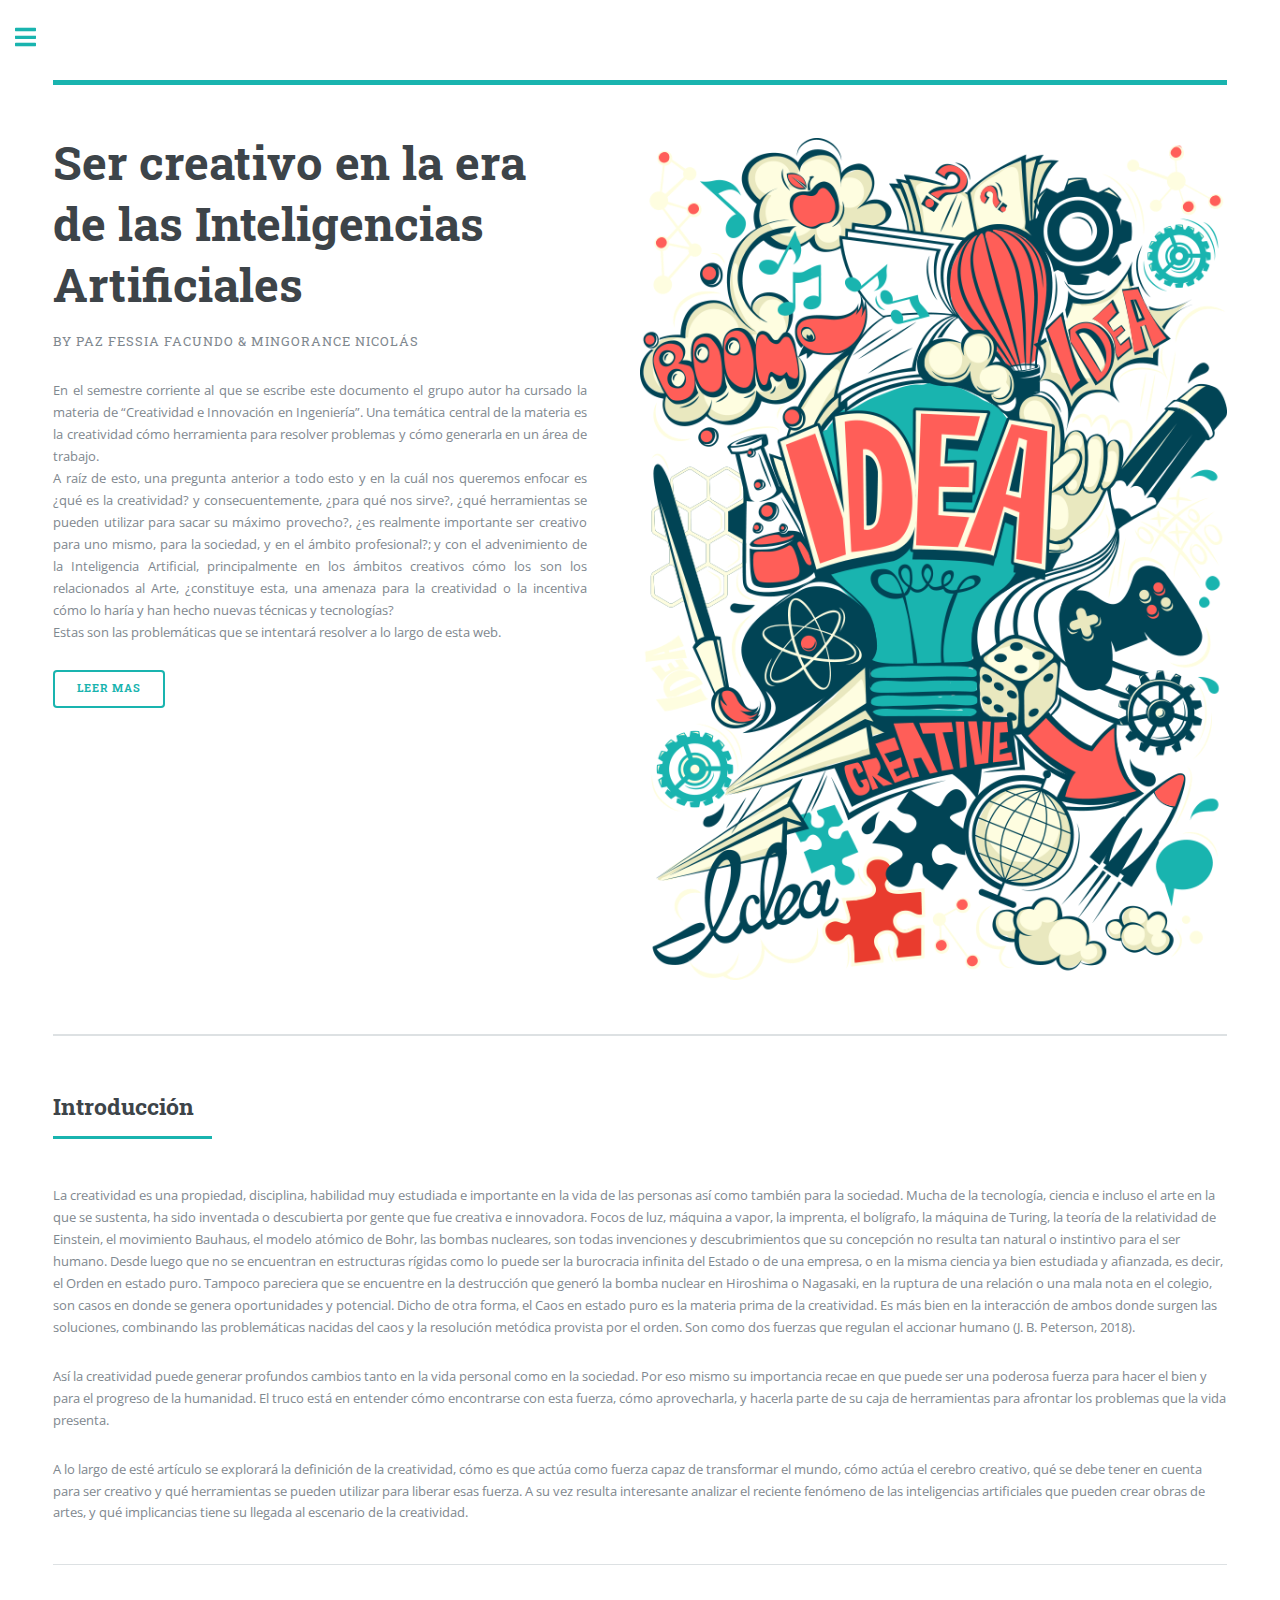
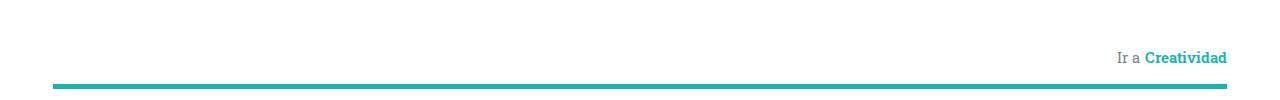
==== index.html @ 6f2848df "creative img" ====
<!DOCTYPE HTML>
<!--
	Editorial by HTML5 UP
	html5up.net | @ajlkn
	Free for personal and commercial use under the CCA 3.0 license (html5up.net/license)
-->
<html>

<head>
	<title> Paper | Introducción </title>
	<meta charset="utf-8" />
	<meta name="viewport" content="width=device-width, initial-scale=1, user-scalable=no" />
	<link rel="stylesheet" href="assets/css/main.css" />
</head>

<body class="is-preload">

	<!-- Wrapper -->
	<div id="wrapper">

		<!-- Main -->
		<div id="main">
			<div class="inner">

				<!-- Header -->
				<header id="header">
				</header>

				<!-- Banner -->
				<section id="banner">
					<div class="content">
						<header>
							<h1> Ser creativo en la era de las Inteligencias Artificiales </h1>
							<p> by Paz Fessia Facundo & Mingorance Nicolás </p>
						</header>
						<p style="text-align: justify; margin: 0">En el semestre corriente al que se escribe este documento el
							grupo autor ha cursado la materia de “Creatividad e Innovación en Ingeniería”. Una temática central de 
							la materia es la creatividad cómo herramienta para resolver problemas y cómo
							generarla en un área de trabajo. </p>
						<p style="text-align: justify; margin: 0">
							A raíz de esto, una pregunta anterior a todo esto y en la
							cuál nos queremos enfocar es ¿qué es la creatividad? y consecuentemente, ¿para qué nos
							sirve?, ¿qué herramientas se pueden utilizar para sacar su máximo provecho?, ¿es realmente
							importante ser creativo para uno mismo, para la sociedad, y en el ámbito profesional?; y con
							el advenimiento de la Inteligencia Artificial, principalmente en los ámbitos creativos cómo
							los son los relacionados al Arte, ¿constituye esta, una amenaza para la creatividad o la
							incentiva cómo lo haría y han hecho nuevas técnicas y tecnologías? 
						</p>
						<p style="text-align: justify;">
							Estas son las problemáticas que se intentará resolver a lo largo de esta web.
						</p>
						
						
						<ul class="actions">
							<li><a href="#leermas" class="button big"> Leer mas </a></li>
						</ul>
					</div>
					<span class="image object">
						<img src="images/creative.png" alt="" />
					</span>
				</section>

				<!-- Section -->
				<section id="leermas">
					<header class="major">
						<h2>Introducción</h2>
					</header>

					<p> 
						La creatividad es una propiedad, disciplina, habilidad muy estudiada e importante en la vida de las personas así como también para la sociedad. Mucha de la tecnología, ciencia e incluso el arte en la que se sustenta, ha sido inventada o descubierta por gente que fue creativa e innovadora. Focos de luz, máquina a vapor, la imprenta, el bolígrafo, la máquina de Turing, la teoría de la relatividad de Einstein, el movimiento Bauhaus, el modelo atómico de Bohr, las bombas nucleares, son todas invenciones y descubrimientos que su concepción no resulta tan natural o instintivo para el ser humano. Desde luego que no se encuentran en estructuras rígidas como lo puede ser la burocracia infinita del Estado o de una empresa, o en la misma ciencia ya bien estudiada y afianzada, es decir, el Orden en estado puro. Tampoco pareciera que se encuentre en la destrucción que generó la bomba nuclear en Hiroshima o Nagasaki, en la ruptura de una relación o una mala nota en el colegio, son casos en donde se genera oportunidades y potencial. Dicho de otra forma, el Caos en estado puro es la materia prima de la creatividad. Es más bien en la interacción de ambos donde surgen las soluciones, combinando las problemáticas nacidas del caos y la resolución metódica provista por el orden. Son como dos fuerzas que regulan el accionar humano (J. B. Peterson, 2018). 
					</p>
					<p>
						Así la creatividad puede generar profundos cambios tanto en la vida personal como en la sociedad. Por eso mismo su importancia recae en que puede ser una poderosa fuerza para hacer el bien y para el progreso de la humanidad. El truco está en entender cómo encontrarse con esta fuerza, cómo aprovecharla, y hacerla parte de su caja de herramientas para afrontar los problemas que la vida presenta.
					</p>
					<p>
						A lo largo de esté artículo se explorará la definición de la creatividad, cómo es que actúa como fuerza capaz de transformar el mundo, cómo actúa el cerebro creativo, qué se debe tener en cuenta para ser creativo y qué herramientas se pueden utilizar para liberar esas fuerza. A su vez resulta interesante analizar el reciente fenómeno de las inteligencias artificiales que pueden crear obras de artes, y qué implicancias tiene su llegada al escenario de la creatividad.
					</p>
					

					<hr class="major" />
				</section>

				<header id="header" style="padding-top: 1em; margin-bottom: 10px;">
					<a href="creatividad.html" class="logo" style="display: flex; justify-content: end; gap: 5px;"> Ir a
						<strong> Creatividad </strong> </a>
				</header>


			</div>
		</div>

		<!-- Sidebar -->
		<div id="sidebar">
			<div class="inner">

				<!-- Menu -->
				<nav id="menu">
					<header class="major">
						<h2>Menu</h2>
					</header>
					<ul>
						<li><a class="active" href="index.html">Introducción</a></li>
						<li><a href="creatividad.html">Creatividad</a></li>
						<li><a href="cerebro.html">El cerebro</a></li>
						<li><a href="ia.html">Inteligencia Artificial</a></li>
						<li><a href="solucionesia.html">Soluciones con IA</a></li>
					</ul>
				</nav>


				<section>
					<header class="major">
						<h2>Link directo al paper</h2>
					</header>
					<button> <a href="" target="_blank"> Click! </a></button>
				</section>

				<footer id="footer">
					<p class="copyright">&copy; Paper Creatividad - Junio 2023 - Paz Fessia & Mingorance </p>
				</footer>

			</div>
		</div>

	</div>

	<!-- Scripts -->
	<script src="assets/js/jquery.min.js"></script>
	<script src="assets/js/browser.min.js"></script>
	<script src="assets/js/breakpoints.min.js"></script>
	<script src="assets/js/util.js"></script>
	<script src="assets/js/main.js"></script>

</body>

</html>
---- assets/css/main.css ----
@import 'fontawesome-all.min.css';
@import url("https://fonts.googleapis.com/css?family=Open+Sans:400,600,400italic,600italic|Roboto+Slab:400,700");
/*
	Editorial by HTML5 UP
	html5up.net | @ajlkn
	Free for personal and commercial use under the CCA 3.0 license (html5up.net/license)
*/
html, body, div, span, applet, object,
iframe, h1, h2, h3, h4, h5, h6, p, blockquote,
pre, a, abbr, acronym, address, big, cite,
code, del, dfn, em, img, ins, kbd, q, s, samp,
small, strike, strong, sub, sup, tt, var, b,
u, i, center, dl, dt, dd, ol, ul, li, fieldset,
form, label, legend, table, caption, tbody,
tfoot, thead, tr, th, td, article, aside,
canvas, details, embed, figure, figcaption,
footer, header, hgroup, menu, nav, output, ruby,
section, summary, time, mark, audio, video {
  margin: 0;
  padding: 0;
  border: 0;
  font-size: 100%;
  font: inherit;
  vertical-align: baseline;
  scroll-behavior: smooth;
}

article, aside, details, figcaption, figure,
footer, header, hgroup, menu, nav, section {
  display: block;
}

body {
  line-height: 1;
}

ol, ul {
  list-style: none;
}

blockquote, q {
  quotes: none;
}
blockquote:before, blockquote:after, q:before, q:after {
  content: "";
  content: none;
}

table {
  border-collapse: collapse;
  border-spacing: 0;
}

body {
  -webkit-text-size-adjust: none;
}

mark {
  background-color: transparent;
  color: inherit;
}

input::-moz-focus-inner {
  border: 0;
  padding: 0;
}

input, select, textarea {
  -moz-appearance: none;
  -webkit-appearance: none;
  -ms-appearance: none;
  appearance: none;
}

/* Basic */
@-ms-viewport {
  width: device-width;
}
body {
  -ms-overflow-style: scrollbar;
}

@media screen and (max-width: 480px) {
  html, body {
    min-width: 320px;
  }
}
html {
  box-sizing: border-box;
}

*, *:before, *:after {
  box-sizing: inherit;
}

body {
  background: #ffffff;
}
body.is-preload *, body.is-preload *:before, body.is-preload *:after, body.is-resizing *, body.is-resizing *:before, body.is-resizing *:after {
  -moz-animation: none !important;
  -webkit-animation: none !important;
  -ms-animation: none !important;
  animation: none !important;
  -moz-transition: none !important;
  -webkit-transition: none !important;
  -ms-transition: none !important;
  transition: none !important;
}

/* Type */
body, input, select, textarea {
  color: #7f888f;
  font-family: "Open Sans", sans-serif;
  font-size: 13pt;
  font-weight: 400;
  line-height: 1.65;
}
@media screen and (max-width: 1680px) {
  body, input, select, textarea {
    font-size: 11pt;
  }
}
@media screen and (max-width: 1280px) {
  body, input, select, textarea {
    font-size: 10pt;
  }
}
@media screen and (max-width: 360px) {
  body, input, select, textarea {
    font-size: 9pt;
  }
}

a {
  -moz-transition: color 0.2s ease-in-out, border-bottom-color 0.2s ease-in-out;
  -webkit-transition: color 0.2s ease-in-out, border-bottom-color 0.2s ease-in-out;
  -ms-transition: color 0.2s ease-in-out, border-bottom-color 0.2s ease-in-out;
  transition: color 0.2s ease-in-out, border-bottom-color 0.2s ease-in-out;
  border-bottom: dotted 1px;
  color: #19b4af;
  text-decoration: none;
}
a:hover {
  border-bottom-color: #19b4af;
  color: #19b4af !important;
}
a:hover strong {
  color: inherit;
}

strong, b {
  color: #19b4af;
  font-weight: 600;
}

em, i {
  font-style: italic;
}

p {
  margin: 0 0 2em 0;
}

h1, h2, h3, h4, h5, h6 {
  color: #3d4449;
  font-family: "Roboto Slab", serif;
  font-weight: 700;
  line-height: 1.5;
  margin: 0 0 1em 0;
}
h1 a, h2 a, h3 a, h4 a, h5 a, h6 a {
  color: inherit;
  text-decoration: none;
  border-bottom: 0;
}

h1 {
  font-size: 4em;
  margin: 0 0 0.5em 0;
  line-height: 1.3;
}

h2 {
  font-size: 1.75em;
}

h3 {
  font-size: 1.25em;
}

h4 {
  font-size: 1.1em;
}

h5 {
  font-size: 0.9em;
}

h6 {
  font-size: 0.7em;
}

@media screen and (max-width: 1680px) {
  h1 {
    font-size: 3.5em;
  }
}
@media screen and (max-width: 980px) {
  h1 {
    font-size: 3.25em;
  }
}
@media screen and (max-width: 736px) {
  h1 {
    font-size: 2em;
    line-height: 1.4;
  }
  h2 {
    font-size: 1.5em;
  }
}
sub {
  font-size: 0.8em;
  position: relative;
  top: 0.5em;
}

sup {
  font-size: 0.8em;
  position: relative;
  top: -0.5em;
}

blockquote {
  border-left: solid 3px rgba(210, 215, 217, 0.75);
  font-style: italic;
  margin: 0 0 2em 0;
  padding: 0.5em 0 0.5em 2em;
}

code {
  background: rgba(230, 235, 237, 0.25);
  border-radius: 0.375em;
  border: solid 1px rgba(210, 215, 217, 0.75);
  font-family: "Courier New", monospace;
  font-size: 0.9em;
  margin: 0 0.25em;
  padding: 0.25em 0.65em;
}

pre {
  -webkit-overflow-scrolling: touch;
  font-family: "Courier New", monospace;
  font-size: 0.9em;
  margin: 0 0 2em 0;
}
pre code {
  display: block;
  line-height: 1.75;
  padding: 1em 1.5em;
  overflow-x: auto;
}

hr {
  border: 0;
  border-bottom: solid 1px rgba(210, 215, 217, 0.75);
  margin: 2em 0;
}
hr.major {
  margin: 3em 0;
}

.align-left {
  text-align: left;
}

.align-center {
  text-align: center;
}

.align-right {
  text-align: right;
}

/* Row */
.row {
  display: flex;
  flex-wrap: wrap;
  box-sizing: border-box;
  align-items: stretch;
}
.row > * {
  box-sizing: border-box;
}
.row.gtr-uniform > * > :last-child {
  margin-bottom: 0;
}
.row.aln-left {
  justify-content: flex-start;
}
.row.aln-center {
  justify-content: center;
}
.row.aln-right {
  justify-content: flex-end;
}
.row.aln-top {
  align-items: flex-start;
}
.row.aln-middle {
  align-items: center;
}
.row.aln-bottom {
  align-items: flex-end;
}
.row > .imp {
  order: -1;
}
.row > .col-1 {
  width: 8.3333333333%;
}
.row > .off-1 {
  margin-left: 8.3333333333%;
}
.row > .col-2 {
  width: 16.6666666667%;
}
.row > .off-2 {
  margin-left: 16.6666666667%;
}
.row > .col-3 {
  width: 25%;
}
.row > .off-3 {
  margin-left: 25%;
}
.row > .col-4 {
  width: 33.3333333333%;
}
.row > .off-4 {
  margin-left: 33.3333333333%;
}
.row > .col-5 {
  width: 41.6666666667%;
}
.row > .off-5 {
  margin-left: 41.6666666667%;
}
.row > .col-6 {
  width: 50%;
}
.row > .off-6 {
  margin-left: 50%;
}
.row > .col-7 {
  width: 58.3333333333%;
}
.row > .off-7 {
  margin-left: 58.3333333333%;
}
.row > .col-8 {
  width: 66.6666666667%;
}
.row > .off-8 {
  margin-left: 66.6666666667%;
}
.row > .col-9 {
  width: 75%;
}
.row > .off-9 {
  margin-left: 75%;
}
.row > .col-10 {
  width: 83.3333333333%;
}
.row > .off-10 {
  margin-left: 83.3333333333%;
}
.row > .col-11 {
  width: 91.6666666667%;
}
.row > .off-11 {
  margin-left: 91.6666666667%;
}
.row > .col-12 {
  width: 100%;
}
.row > .off-12 {
  margin-left: 100%;
}
.row.gtr-0 {
  margin-top: 0;
  margin-left: 0em;
}
.row.gtr-0 > * {
  padding: 0 0 0 0em;
}
.row.gtr-0.gtr-uniform {
  margin-top: 0em;
}
.row.gtr-0.gtr-uniform > * {
  padding-top: 0em;
}
.row.gtr-25 {
  margin-top: 0;
  margin-left: -0.375em;
}
.row.gtr-25 > * {
  padding: 0 0 0 0.375em;
}
.row.gtr-25.gtr-uniform {
  margin-top: -0.375em;
}
.row.gtr-25.gtr-uniform > * {
  padding-top: 0.375em;
}
.row.gtr-50 {
  margin-top: 0;
  margin-left: -0.75em;
}
.row.gtr-50 > * {
  padding: 0 0 0 0.75em;
}
.row.gtr-50.gtr-uniform {
  margin-top: -0.75em;
}
.row.gtr-50.gtr-uniform > * {
  padding-top: 0.75em;
}
.row {
  margin-top: 0;
  margin-left: -1.5em;
}
.row > * {
  padding: 0 0 0 1.5em;
}
.row.gtr-uniform {
  margin-top: -1.5em;
}
.row.gtr-uniform > * {
  padding-top: 1.5em;
}
.row.gtr-150 {
  margin-top: 0;
  margin-left: -2.25em;
}
.row.gtr-150 > * {
  padding: 0 0 0 2.25em;
}
.row.gtr-150.gtr-uniform {
  margin-top: -2.25em;
}
.row.gtr-150.gtr-uniform > * {
  padding-top: 2.25em;
}
.row.gtr-200 {
  margin-top: 0;
  margin-left: -3em;
}
.row.gtr-200 > * {
  padding: 0 0 0 3em;
}
.row.gtr-200.gtr-uniform {
  margin-top: -3em;
}
.row.gtr-200.gtr-uniform > * {
  padding-top: 3em;
}
@media screen and (max-width: 1680px) {
  .row {
    display: flex;
    flex-wrap: wrap;
    box-sizing: border-box;
    align-items: stretch;
  }
  .row > * {
    box-sizing: border-box;
  }
  .row.gtr-uniform > * > :last-child {
    margin-bottom: 0;
  }
  .row.aln-left {
    justify-content: flex-start;
  }
  .row.aln-center {
    justify-content: center;
  }
  .row.aln-right {
    justify-content: flex-end;
  }
  .row.aln-top {
    align-items: flex-start;
  }
  .row.aln-middle {
    align-items: center;
  }
  .row.aln-bottom {
    align-items: flex-end;
  }
  .row > .imp-xlarge {
    order: -1;
  }
  .row > .col-1-xlarge {
    width: 8.3333333333%;
  }
  .row > .off-1-xlarge {
    margin-left: 8.3333333333%;
  }
  .row > .col-2-xlarge {
    width: 16.6666666667%;
  }
  .row > .off-2-xlarge {
    margin-left: 16.6666666667%;
  }
  .row > .col-3-xlarge {
    width: 25%;
  }
  .row > .off-3-xlarge {
    margin-left: 25%;
  }
  .row > .col-4-xlarge {
    width: 33.3333333333%;
  }
  .row > .off-4-xlarge {
    margin-left: 33.3333333333%;
  }
  .row > .col-5-xlarge {
    width: 41.6666666667%;
  }
  .row > .off-5-xlarge {
    margin-left: 41.6666666667%;
  }
  .row > .col-6-xlarge {
    width: 50%;
  }
  .row > .off-6-xlarge {
    margin-left: 50%;
  }
  .row > .col-7-xlarge {
    width: 58.3333333333%;
  }
  .row > .off-7-xlarge {
    margin-left: 58.3333333333%;
  }
  .row > .col-8-xlarge {
    width: 66.6666666667%;
  }
  .row > .off-8-xlarge {
    margin-left: 66.6666666667%;
  }
  .row > .col-9-xlarge {
    width: 75%;
  }
  .row > .off-9-xlarge {
    margin-left: 75%;
  }
  .row > .col-10-xlarge {
    width: 83.3333333333%;
  }
  .row > .off-10-xlarge {
    margin-left: 83.3333333333%;
  }
  .row > .col-11-xlarge {
    width: 91.6666666667%;
  }
  .row > .off-11-xlarge {
    margin-left: 91.6666666667%;
  }
  .row > .col-12-xlarge {
    width: 100%;
  }
  .row > .off-12-xlarge {
    margin-left: 100%;
  }
  .row.gtr-0 {
    margin-top: 0;
    margin-left: 0em;
  }
  .row.gtr-0 > * {
    padding: 0 0 0 0em;
  }
  .row.gtr-0.gtr-uniform {
    margin-top: 0em;
  }
  .row.gtr-0.gtr-uniform > * {
    padding-top: 0em;
  }
  .row.gtr-25 {
    margin-top: 0;
    margin-left: -0.375em;
  }
  .row.gtr-25 > * {
    padding: 0 0 0 0.375em;
  }
  .row.gtr-25.gtr-uniform {
    margin-top: -0.375em;
  }
  .row.gtr-25.gtr-uniform > * {
    padding-top: 0.375em;
  }
  .row.gtr-50 {
    margin-top: 0;
    margin-left: -0.75em;
  }
  .row.gtr-50 > * {
    padding: 0 0 0 0.75em;
  }
  .row.gtr-50.gtr-uniform {
    margin-top: -0.75em;
  }
  .row.gtr-50.gtr-uniform > * {
    padding-top: 0.75em;
  }
  .row {
    margin-top: 0;
    margin-left: -1.5em;
  }
  .row > * {
    padding: 0 0 0 1.5em;
  }
  .row.gtr-uniform {
    margin-top: -1.5em;
  }
  .row.gtr-uniform > * {
    padding-top: 1.5em;
  }
  .row.gtr-150 {
    margin-top: 0;
    margin-left: -2.25em;
  }
  .row.gtr-150 > * {
    padding: 0 0 0 2.25em;
  }
  .row.gtr-150.gtr-uniform {
    margin-top: -2.25em;
  }
  .row.gtr-150.gtr-uniform > * {
    padding-top: 2.25em;
  }
  .row.gtr-200 {
    margin-top: 0;
    margin-left: -3em;
  }
  .row.gtr-200 > * {
    padding: 0 0 0 3em;
  }
  .row.gtr-200.gtr-uniform {
    margin-top: -3em;
  }
  .row.gtr-200.gtr-uniform > * {
    padding-top: 3em;
  }
}
@media screen and (max-width: 1280px) {
  .row {
    display: flex;
    flex-wrap: wrap;
    box-sizing: border-box;
    align-items: stretch;
  }
  .row > * {
    box-sizing: border-box;
  }
  .row.gtr-uniform > * > :last-child {
    margin-bottom: 0;
  }
  .row.aln-left {
    justify-content: flex-start;
  }
  .row.aln-center {
    justify-content: center;
  }
  .row.aln-right {
    justify-content: flex-end;
  }
  .row.aln-top {
    align-items: flex-start;
  }
  .row.aln-middle {
    align-items: center;
  }
  .row.aln-bottom {
    align-items: flex-end;
  }
  .row > .imp-large {
    order: -1;
  }
  .row > .col-1-large {
    width: 8.3333333333%;
  }
  .row > .off-1-large {
    margin-left: 8.3333333333%;
  }
  .row > .col-2-large {
    width: 16.6666666667%;
  }
  .row > .off-2-large {
    margin-left: 16.6666666667%;
  }
  .row > .col-3-large {
    width: 25%;
  }
  .row > .off-3-large {
    margin-left: 25%;
  }
  .row > .col-4-large {
    width: 33.3333333333%;
  }
  .row > .off-4-large {
    margin-left: 33.3333333333%;
  }
  .row > .col-5-large {
    width: 41.6666666667%;
  }
  .row > .off-5-large {
    margin-left: 41.6666666667%;
  }
  .row > .col-6-large {
    width: 50%;
  }
  .row > .off-6-large {
    margin-left: 50%;
  }
  .row > .col-7-large {
    width: 58.3333333333%;
  }
  .row > .off-7-large {
    margin-left: 58.3333333333%;
  }
  .row > .col-8-large {
    width: 66.6666666667%;
  }
  .row > .off-8-large {
    margin-left: 66.6666666667%;
  }
  .row > .col-9-large {
    width: 75%;
  }
  .row > .off-9-large {
    margin-left: 75%;
  }
  .row > .col-10-large {
    width: 83.3333333333%;
  }
  .row > .off-10-large {
    margin-left: 83.3333333333%;
  }
  .row > .col-11-large {
    width: 91.6666666667%;
  }
  .row > .off-11-large {
    margin-left: 91.6666666667%;
  }
  .row > .col-12-large {
    width: 100%;
  }
  .row > .off-12-large {
    margin-left: 100%;
  }
  .row.gtr-0 {
    margin-top: 0;
    margin-left: 0em;
  }
  .row.gtr-0 > * {
    padding: 0 0 0 0em;
  }
  .row.gtr-0.gtr-uniform {
    margin-top: 0em;
  }
  .row.gtr-0.gtr-uniform > * {
    padding-top: 0em;
  }
  .row.gtr-25 {
    margin-top: 0;
    margin-left: -0.375em;
  }
  .row.gtr-25 > * {
    padding: 0 0 0 0.375em;
  }
  .row.gtr-25.gtr-uniform {
    margin-top: -0.375em;
  }
  .row.gtr-25.gtr-uniform > * {
    padding-top: 0.375em;
  }
  .row.gtr-50 {
    margin-top: 0;
    margin-left: -0.75em;
  }
  .row.gtr-50 > * {
    padding: 0 0 0 0.75em;
  }
  .row.gtr-50.gtr-uniform {
    margin-top: -0.75em;
  }
  .row.gtr-50.gtr-uniform > * {
    padding-top: 0.75em;
  }
  .row {
    margin-top: 0;
    margin-left: -1.5em;
  }
  .row > * {
    padding: 0 0 0 1.5em;
  }
  .row.gtr-uniform {
    margin-top: -1.5em;
  }
  .row.gtr-uniform > * {
    padding-top: 1.5em;
  }
  .row.gtr-150 {
    margin-top: 0;
    margin-left: -2.25em;
  }
  .row.gtr-150 > * {
    padding: 0 0 0 2.25em;
  }
  .row.gtr-150.gtr-uniform {
    margin-top: -2.25em;
  }
  .row.gtr-150.gtr-uniform > * {
    padding-top: 2.25em;
  }
  .row.gtr-200 {
    margin-top: 0;
    margin-left: -3em;
  }
  .row.gtr-200 > * {
    padding: 0 0 0 3em;
  }
  .row.gtr-200.gtr-uniform {
    margin-top: -3em;
  }
  .row.gtr-200.gtr-uniform > * {
    padding-top: 3em;
  }
}
@media screen and (max-width: 980px) {
  .row {
    display: flex;
    flex-wrap: wrap;
    box-sizing: border-box;
    align-items: stretch;
  }
  .row > * {
    box-sizing: border-box;
  }
  .row.gtr-uniform > * > :last-child {
    margin-bottom: 0;
  }
  .row.aln-left {
    justify-content: flex-start;
  }
  .row.aln-center {
    justify-content: center;
  }
  .row.aln-right {
    justify-content: flex-end;
  }
  .row.aln-top {
    align-items: flex-start;
  }
  .row.aln-middle {
    align-items: center;
  }
  .row.aln-bottom {
    align-items: flex-end;
  }
  .row > .imp-medium {
    order: -1;
  }
  .row > .col-1-medium {
    width: 8.3333333333%;
  }
  .row > .off-1-medium {
    margin-left: 8.3333333333%;
  }
  .row > .col-2-medium {
    width: 16.6666666667%;
  }
  .row > .off-2-medium {
    margin-left: 16.6666666667%;
  }
  .row > .col-3-medium {
    width: 25%;
  }
  .row > .off-3-medium {
    margin-left: 25%;
  }
  .row > .col-4-medium {
    width: 33.3333333333%;
  }
  .row > .off-4-medium {
    margin-left: 33.3333333333%;
  }
  .row > .col-5-medium {
    width: 41.6666666667%;
  }
  .row > .off-5-medium {
    margin-left: 41.6666666667%;
  }
  .row > .col-6-medium {
    width: 50%;
  }
  .row > .off-6-medium {
    margin-left: 50%;
  }
  .row > .col-7-medium {
    width: 58.3333333333%;
  }
  .row > .off-7-medium {
    margin-left: 58.3333333333%;
  }
  .row > .col-8-medium {
    width: 66.6666666667%;
  }
  .row > .off-8-medium {
    margin-left: 66.6666666667%;
  }
  .row > .col-9-medium {
    width: 75%;
  }
  .row > .off-9-medium {
    margin-left: 75%;
  }
  .row > .col-10-medium {
    width: 83.3333333333%;
  }
  .row > .off-10-medium {
    margin-left: 83.3333333333%;
  }
  .row > .col-11-medium {
    width: 91.6666666667%;
  }
  .row > .off-11-medium {
    margin-left: 91.6666666667%;
  }
  .row > .col-12-medium {
    width: 100%;
  }
  .row > .off-12-medium {
    margin-left: 100%;
  }
  .row.gtr-0 {
    margin-top: 0;
    margin-left: 0em;
  }
  .row.gtr-0 > * {
    padding: 0 0 0 0em;
  }
  .row.gtr-0.gtr-uniform {
    margin-top: 0em;
  }
  .row.gtr-0.gtr-uniform > * {
    padding-top: 0em;
  }
  .row.gtr-25 {
    margin-top: 0;
    margin-left: -0.375em;
  }
  .row.gtr-25 > * {
    padding: 0 0 0 0.375em;
  }
  .row.gtr-25.gtr-uniform {
    margin-top: -0.375em;
  }
  .row.gtr-25.gtr-uniform > * {
    padding-top: 0.375em;
  }
  .row.gtr-50 {
    margin-top: 0;
    margin-left: -0.75em;
  }
  .row.gtr-50 > * {
    padding: 0 0 0 0.75em;
  }
  .row.gtr-50.gtr-uniform {
    margin-top: -0.75em;
  }
  .row.gtr-50.gtr-uniform > * {
    padding-top: 0.75em;
  }
  .row {
    margin-top: 0;
    margin-left: -1.5em;
  }
  .row > * {
    padding: 0 0 0 1.5em;
  }
  .row.gtr-uniform {
    margin-top: -1.5em;
  }
  .row.gtr-uniform > * {
    padding-top: 1.5em;
  }
  .row.gtr-150 {
    margin-top: 0;
    margin-left: -2.25em;
  }
  .row.gtr-150 > * {
    padding: 0 0 0 2.25em;
  }
  .row.gtr-150.gtr-uniform {
    margin-top: -2.25em;
  }
  .row.gtr-150.gtr-uniform > * {
    padding-top: 2.25em;
  }
  .row.gtr-200 {
    margin-top: 0;
    margin-left: -3em;
  }
  .row.gtr-200 > * {
    padding: 0 0 0 3em;
  }
  .row.gtr-200.gtr-uniform {
    margin-top: -3em;
  }
  .row.gtr-200.gtr-uniform > * {
    padding-top: 3em;
  }
}
@media screen and (max-width: 736px) {
  .row {
    display: flex;
    flex-wrap: wrap;
    box-sizing: border-box;
    align-items: stretch;
  }
  .row > * {
    box-sizing: border-box;
  }
  .row.gtr-uniform > * > :last-child {
    margin-bottom: 0;
  }
  .row.aln-left {
    justify-content: flex-start;
  }
  .row.aln-center {
    justify-content: center;
  }
  .row.aln-right {
    justify-content: flex-end;
  }
  .row.aln-top {
    align-items: flex-start;
  }
  .row.aln-middle {
    align-items: center;
  }
  .row.aln-bottom {
    align-items: flex-end;
  }
  .row > .imp-small {
    order: -1;
  }
  .row > .col-1-small {
    width: 8.3333333333%;
  }
  .row > .off-1-small {
    margin-left: 8.3333333333%;
  }
  .row > .col-2-small {
    width: 16.6666666667%;
  }
  .row > .off-2-small {
    margin-left: 16.6666666667%;
  }
  .row > .col-3-small {
    width: 25%;
  }
  .row > .off-3-small {
    margin-left: 25%;
  }
  .row > .col-4-small {
    width: 33.3333333333%;
  }
  .row > .off-4-small {
    margin-left: 33.3333333333%;
  }
  .row > .col-5-small {
    width: 41.6666666667%;
  }
  .row > .off-5-small {
    margin-left: 41.6666666667%;
  }
  .row > .col-6-small {
    width: 50%;
  }
  .row > .off-6-small {
    margin-left: 50%;
  }
  .row > .col-7-small {
    width: 58.3333333333%;
  }
  .row > .off-7-small {
    margin-left: 58.3333333333%;
  }
  .row > .col-8-small {
    width: 66.6666666667%;
  }
  .row > .off-8-small {
    margin-left: 66.6666666667%;
  }
  .row > .col-9-small {
    width: 75%;
  }
  .row > .off-9-small {
    margin-left: 75%;
  }
  .row > .col-10-small {
    width: 83.3333333333%;
  }
  .row > .off-10-small {
    margin-left: 83.3333333333%;
  }
  .row > .col-11-small {
    width: 91.6666666667%;
  }
  .row > .off-11-small {
    margin-left: 91.6666666667%;
  }
  .row > .col-12-small {
    width: 100%;
  }
  .row > .off-12-small {
    margin-left: 100%;
  }
  .row.gtr-0 {
    margin-top: 0;
    margin-left: 0em;
  }
  .row.gtr-0 > * {
    padding: 0 0 0 0em;
  }
  .row.gtr-0.gtr-uniform {
    margin-top: 0em;
  }
  .row.gtr-0.gtr-uniform > * {
    padding-top: 0em;
  }
  .row.gtr-25 {
    margin-top: 0;
    margin-left: -0.375em;
  }
  .row.gtr-25 > * {
    padding: 0 0 0 0.375em;
  }
  .row.gtr-25.gtr-uniform {
    margin-top: -0.375em;
  }
  .row.gtr-25.gtr-uniform > * {
    padding-top: 0.375em;
  }
  .row.gtr-50 {
    margin-top: 0;
    margin-left: -0.75em;
  }
  .row.gtr-50 > * {
    padding: 0 0 0 0.75em;
  }
  .row.gtr-50.gtr-uniform {
    margin-top: -0.75em;
  }
  .row.gtr-50.gtr-uniform > * {
    padding-top: 0.75em;
  }
  .row {
    margin-top: 0;
    margin-left: -1.5em;
  }
  .row > * {
    padding: 0 0 0 1.5em;
  }
  .row.gtr-uniform {
    margin-top: -1.5em;
  }
  .row.gtr-uniform > * {
    padding-top: 1.5em;
  }
  .row.gtr-150 {
    margin-top: 0;
    margin-left: -2.25em;
  }
  .row.gtr-150 > * {
    padding: 0 0 0 2.25em;
  }
  .row.gtr-150.gtr-uniform {
    margin-top: -2.25em;
  }
  .row.gtr-150.gtr-uniform > * {
    padding-top: 2.25em;
  }
  .row.gtr-200 {
    margin-top: 0;
    margin-left: -3em;
  }
  .row.gtr-200 > * {
    padding: 0 0 0 3em;
  }
  .row.gtr-200.gtr-uniform {
    margin-top: -3em;
  }
  .row.gtr-200.gtr-uniform > * {
    padding-top: 3em;
  }
}
@media screen and (max-width: 480px) {
  .row {
    display: flex;
    flex-wrap: wrap;
    box-sizing: border-box;
    align-items: stretch;
  }
  .row > * {
    box-sizing: border-box;
  }
  .row.gtr-uniform > * > :last-child {
    margin-bottom: 0;
  }
  .row.aln-left {
    justify-content: flex-start;
  }
  .row.aln-center {
    justify-content: center;
  }
  .row.aln-right {
    justify-content: flex-end;
  }
  .row.aln-top {
    align-items: flex-start;
  }
  .row.aln-middle {
    align-items: center;
  }
  .row.aln-bottom {
    align-items: flex-end;
  }
  .row > .imp-xsmall {
    order: -1;
  }
  .row > .col-1-xsmall {
    width: 8.3333333333%;
  }
  .row > .off-1-xsmall {
    margin-left: 8.3333333333%;
  }
  .row > .col-2-xsmall {
    width: 16.6666666667%;
  }
  .row > .off-2-xsmall {
    margin-left: 16.6666666667%;
  }
  .row > .col-3-xsmall {
    width: 25%;
  }
  .row > .off-3-xsmall {
    margin-left: 25%;
  }
  .row > .col-4-xsmall {
    width: 33.3333333333%;
  }
  .row > .off-4-xsmall {
    margin-left: 33.3333333333%;
  }
  .row > .col-5-xsmall {
    width: 41.6666666667%;
  }
  .row > .off-5-xsmall {
    margin-left: 41.6666666667%;
  }
  .row > .col-6-xsmall {
    width: 50%;
  }
  .row > .off-6-xsmall {
    margin-left: 50%;
  }
  .row > .col-7-xsmall {
    width: 58.3333333333%;
  }
  .row > .off-7-xsmall {
    margin-left: 58.3333333333%;
  }
  .row > .col-8-xsmall {
    width: 66.6666666667%;
  }
  .row > .off-8-xsmall {
    margin-left: 66.6666666667%;
  }
  .row > .col-9-xsmall {
    width: 75%;
  }
  .row > .off-9-xsmall {
    margin-left: 75%;
  }
  .row > .col-10-xsmall {
    width: 83.3333333333%;
  }
  .row > .off-10-xsmall {
    margin-left: 83.3333333333%;
  }
  .row > .col-11-xsmall {
    width: 91.6666666667%;
  }
  .row > .off-11-xsmall {
    margin-left: 91.6666666667%;
  }
  .row > .col-12-xsmall {
    width: 100%;
  }
  .row > .off-12-xsmall {
    margin-left: 100%;
  }
  .row.gtr-0 {
    margin-top: 0;
    margin-left: 0em;
  }
  .row.gtr-0 > * {
    padding: 0 0 0 0em;
  }
  .row.gtr-0.gtr-uniform {
    margin-top: 0em;
  }
  .row.gtr-0.gtr-uniform > * {
    padding-top: 0em;
  }
  .row.gtr-25 {
    margin-top: 0;
    margin-left: -0.375em;
  }
  .row.gtr-25 > * {
    padding: 0 0 0 0.375em;
  }
  .row.gtr-25.gtr-uniform {
    margin-top: -0.375em;
  }
  .row.gtr-25.gtr-uniform > * {
    padding-top: 0.375em;
  }
  .row.gtr-50 {
    margin-top: 0;
    margin-left: -0.75em;
  }
  .row.gtr-50 > * {
    padding: 0 0 0 0.75em;
  }
  .row.gtr-50.gtr-uniform {
    margin-top: -0.75em;
  }
  .row.gtr-50.gtr-uniform > * {
    padding-top: 0.75em;
  }
  .row {
    margin-top: 0;
    margin-left: -1.5em;
  }
  .row > * {
    padding: 0 0 0 1.5em;
  }
  .row.gtr-uniform {
    margin-top: -1.5em;
  }
  .row.gtr-uniform > * {
    padding-top: 1.5em;
  }
  .row.gtr-150 {
    margin-top: 0;
    margin-left: -2.25em;
  }
  .row.gtr-150 > * {
    padding: 0 0 0 2.25em;
  }
  .row.gtr-150.gtr-uniform {
    margin-top: -2.25em;
  }
  .row.gtr-150.gtr-uniform > * {
    padding-top: 2.25em;
  }
  .row.gtr-200 {
    margin-top: 0;
    margin-left: -3em;
  }
  .row.gtr-200 > * {
    padding: 0 0 0 3em;
  }
  .row.gtr-200.gtr-uniform {
    margin-top: -3em;
  }
  .row.gtr-200.gtr-uniform > * {
    padding-top: 3em;
  }
}

/* Section/Article */
section.special, article.special {
  text-align: center;
}

header p {
  font-family: "Roboto Slab", serif;
  font-size: 1em;
  font-weight: 400;
  letter-spacing: 0.075em;
  margin-top: -0.5em;
  text-transform: uppercase;
}
header.major > :last-child {
  border-bottom: solid 3px #19b4af;
  display: inline-block;
  margin: 0 0 2em 0;
  padding: 0 0.75em 0.5em 0;
}
header.main > :last-child {
  margin: 0 0 1em 0;
}

/* Form */
form {
  margin: 0 0 2em 0;
}

label {
  color: #3d4449;
  display: block;
  font-size: 0.9em;
  font-weight: 600;
  margin: 0 0 1em 0;
}

input[type=text],
input[type=password],
input[type=email],
input[type=tel],
input[type=search],
input[type=url],
select,
textarea {
  -moz-appearance: none;
  -webkit-appearance: none;
  -ms-appearance: none;
  appearance: none;
  background: #ffffff;
  border-radius: 0.375em;
  border: none;
  border: solid 1px rgba(210, 215, 217, 0.75);
  color: inherit;
  display: block;
  outline: 0;
  padding: 0 1em;
  text-decoration: none;
  width: 100%;
}
input[type=text]:invalid,
input[type=password]:invalid,
input[type=email]:invalid,
input[type=tel]:invalid,
input[type=search]:invalid,
input[type=url]:invalid,
select:invalid,
textarea:invalid {
  box-shadow: none;
}
input[type=text]:focus,
input[type=password]:focus,
input[type=email]:focus,
input[type=tel]:focus,
input[type=search]:focus,
input[type=url]:focus,
select:focus,
textarea:focus {
  border-color: #19b4af;
  box-shadow: 0 0 0 1px #19b4af;
}

select {
  background-image: url("data:image/svg+xml;charset=utf8,%3Csvg xmlns='http://www.w3.org/2000/svg' width='40' height='40' preserveAspectRatio='none' viewBox='0 0 40 40'%3E%3Cpath d='M9.4,12.3l10.4,10.4l10.4-10.4c0.2-0.2,0.5-0.4,0.9-0.4c0.3,0,0.6,0.1,0.9,0.4l3.3,3.3c0.2,0.2,0.4,0.5,0.4,0.9 c0,0.4-0.1,0.6-0.4,0.9L20.7,31.9c-0.2,0.2-0.5,0.4-0.9,0.4c-0.3,0-0.6-0.1-0.9-0.4L4.3,17.3c-0.2-0.2-0.4-0.5-0.4-0.9 c0-0.4,0.1-0.6,0.4-0.9l3.3-3.3c0.2-0.2,0.5-0.4,0.9-0.4S9.1,12.1,9.4,12.3z' fill='rgba(210, 215, 217, 0.75)' /%3E%3C/svg%3E");
  background-size: 1.25em;
  background-repeat: no-repeat;
  background-position: calc(100% - 1em) center;
  height: 2.75em;
  padding-right: 2.75em;
  text-overflow: ellipsis;
}
select option {
  color: #3d4449;
  background: #ffffff;
}
select:focus::-ms-value {
  background-color: transparent;
}
select::-ms-expand {
  display: none;
}

input[type=text],
input[type=password],
input[type=email],
input[type=tel],
input[type=search],
input[type=url],
select {
  height: 2.75em;
}

textarea {
  padding: 0.75em 1em;
}

input[type=checkbox],
input[type=radio] {
  -moz-appearance: none;
  -webkit-appearance: none;
  -ms-appearance: none;
  appearance: none;
  display: block;
  float: left;
  margin-right: -2em;
  opacity: 0;
  width: 1em;
  z-index: -1;
}
input[type=checkbox] + label,
input[type=radio] + label {
  text-decoration: none;
  color: #7f888f;
  cursor: pointer;
  display: inline-block;
  font-size: 1em;
  font-weight: 400;
  padding-left: 2.4em;
  padding-right: 0.75em;
  position: relative;
}
input[type=checkbox] + label:before,
input[type=radio] + label:before {
  -moz-osx-font-smoothing: grayscale;
  -webkit-font-smoothing: antialiased;
  display: inline-block;
  font-style: normal;
  font-variant: normal;
  text-rendering: auto;
  line-height: 1;
  text-transform: none !important;
  font-family: "Font Awesome 5 Free";
  font-weight: 900;
}
input[type=checkbox] + label:before,
input[type=radio] + label:before {
  background: #ffffff;
  border-radius: 0.375em;
  border: solid 1px rgba(210, 215, 217, 0.75);
  content: "";
  display: inline-block;
  font-size: 0.8em;
  height: 2.0625em;
  left: 0;
  line-height: 2.0625em;
  position: absolute;
  text-align: center;
  top: 0;
  width: 2.0625em;
}
input[type=checkbox]:checked + label:before,
input[type=radio]:checked + label:before {
  background: #3d4449;
  border-color: #3d4449;
  color: #ffffff;
  content: "\f00c";
}
input[type=checkbox]:focus + label:before,
input[type=radio]:focus + label:before {
  border-color: #19b4af;
  box-shadow: 0 0 0 1px #19b4af;
}

input[type=checkbox] + label:before {
  border-radius: 0.375em;
}

input[type=radio] + label:before {
  border-radius: 100%;
}

::-webkit-input-placeholder {
  color: #9fa3a6 !important;
  opacity: 1;
}

:-moz-placeholder {
  color: #9fa3a6 !important;
  opacity: 1;
}

::-moz-placeholder {
  color: #9fa3a6 !important;
  opacity: 1;
}

:-ms-input-placeholder {
  color: #9fa3a6 !important;
  opacity: 1;
}

/* Box */
.box {
  border-radius: 0.375em;
  border: solid 1px rgba(210, 215, 217, 0.75);
  margin-bottom: 2em;
  padding: 1.5em;
}
.box > :last-child,
.box > :last-child > :last-child,
.box > :last-child > :last-child > :last-child {
  margin-bottom: 0;
}
.box.alt {
  border: 0;
  border-radius: 0;
  padding: 0;
}

/* Icon */
.icon {
  text-decoration: none;
  border-bottom: none;
  position: relative;
}
.icon:before {
  -moz-osx-font-smoothing: grayscale;
  -webkit-font-smoothing: antialiased;
  display: inline-block;
  font-style: normal;
  font-variant: normal;
  text-rendering: auto;
  line-height: 1;
  text-transform: none !important;
  font-family: "Font Awesome 5 Free";
  font-weight: 400;
}
.icon > .label {
  display: none;
}
.icon:before {
  line-height: inherit;
}
.icon.solid:before {
  font-weight: 900;
}
.icon.brands:before {
  font-family: "Font Awesome 5 Brands";
}

/* Image */
.image {
  border-radius: 0.375em;
  border: 0;
  display: inline-block;
  position: relative;
}
.image img {
  border-radius: 0.375em;
  display: block;
}
.image.left, .image.right {
  max-width: 40%;
}
.image.left img, .image.right img {
  width: 100%;
}
.image.left {
  float: left;
  padding: 0 1.5em 1em 0;
  top: 0.25em;
}
.image.right {
  float: right;
  padding: 0 0 1em 1.5em;
  top: 0.25em;
}
.image.fit {
  display: block;
  margin: 0 0 2em 0;
  width: 100%;
}
.image.fit img {
  width: 100%;
}
.image.main {
  display: block;
  margin: 0 0 3em 0;
  width: 100%;
}
.image.main img {
  width: 100%;
}

a.image {
  overflow: hidden;
}
a.image img {
  -moz-transition: -moz-transform 0.2s ease;
  -webkit-transition: -webkit-transform 0.2s ease;
  -ms-transition: -ms-transform 0.2s ease;
  transition: transform 0.2s ease;
}
a.image:hover img {
  -moz-transform: scale(1.075);
  -webkit-transform: scale(1.075);
  -ms-transform: scale(1.075);
  transform: scale(1.075);
}

/* List */
ol {
  list-style: decimal;
  margin: 0 0 2em 0;
  padding-left: 1.25em;
}
ol li {
  padding-left: 0.25em;
}

ul {
  list-style: disc;
  margin: 0 0 2em 0;
  padding-left: 1em;
}
ul li {
  padding-left: 0.5em;
}
ul.alt {
  list-style: none;
  padding-left: 0;
}
ul.alt li {
  border-top: solid 1px rgba(210, 215, 217, 0.75);
  padding: 0.5em 0;
}
ul.alt li:first-child {
  border-top: 0;
  padding-top: 0;
}

dl {
  margin: 0 0 2em 0;
}
dl dt {
  display: block;
  font-weight: 600;
  margin: 0 0 1em 0;
}
dl dd {
  margin-left: 2em;
}

/* Actions */
ul.actions {
  display: -moz-flex;
  display: -webkit-flex;
  display: -ms-flex;
  display: flex;
  cursor: default;
  list-style: none;
  margin-left: -1em;
  padding-left: 0;
}
ul.actions li {
  padding: 0 0 0 1em;
  vertical-align: middle;
}
ul.actions.special {
  -moz-justify-content: center;
  -webkit-justify-content: center;
  -ms-justify-content: center;
  justify-content: center;
  width: 100%;
  margin-left: 0;
}
ul.actions.special li:first-child {
  padding-left: 0;
}
ul.actions.stacked {
  -moz-flex-direction: column;
  -webkit-flex-direction: column;
  -ms-flex-direction: column;
  flex-direction: column;
  margin-left: 0;
}
ul.actions.stacked li {
  padding: 1.3em 0 0 0;
}
ul.actions.stacked li:first-child {
  padding-top: 0;
}
ul.actions.fit {
  width: calc(100% + 1em);
}
ul.actions.fit li {
  -moz-flex-grow: 1;
  -webkit-flex-grow: 1;
  -ms-flex-grow: 1;
  flex-grow: 1;
  -moz-flex-shrink: 1;
  -webkit-flex-shrink: 1;
  -ms-flex-shrink: 1;
  flex-shrink: 1;
  width: 100%;
}
ul.actions.fit li > * {
  width: 100%;
}
ul.actions.fit.stacked {
  width: 100%;
}

/* Icons */
ul.icons {
  cursor: default;
  list-style: none;
  padding-left: 0;
}
ul.icons li {
  display: inline-block;
  padding: 0 1em 0 0;
}
ul.icons li:last-child {
  padding-right: 0;
}
ul.icons li .icon {
  color: inherit;
}
ul.icons li .icon:before {
  font-size: 1.25em;
}

/* Contact */
ul.contact {
  list-style: none;
  padding: 0;
}
ul.contact li {
  text-decoration: none;
  border-top: solid 1px rgba(210, 215, 217, 0.75);
  margin: 1.5em 0 0 0;
  padding: 1.5em 0 0 3em;
  position: relative;
}
ul.contact li:before {
  -moz-osx-font-smoothing: grayscale;
  -webkit-font-smoothing: antialiased;
  display: inline-block;
  font-style: normal;
  font-variant: normal;
  text-rendering: auto;
  line-height: 1;
  text-transform: none !important;
  font-family: "Font Awesome 5 Free";
  font-weight: 400;
}
ul.contact li:before {
  color: #19b4af;
  display: inline-block;
  font-size: 1.5em;
  height: 1.125em;
  left: 0;
  line-height: 1.125em;
  position: absolute;
  text-align: center;
  top: 1em;
  width: 1.5em;
}
ul.contact li:first-child {
  border-top: 0;
  margin-top: 0;
  padding-top: 0;
}
ul.contact li:first-child:before {
  top: 0;
}
ul.contact li a {
  color: inherit;
}

/* Pagination */
ul.pagination {
  cursor: default;
  list-style: none;
  padding-left: 0;
}
ul.pagination li {
  display: inline-block;
  padding-left: 0;
  vertical-align: middle;
}
ul.pagination li > .page {
  -moz-transition: background-color 0.2s ease-in-out, color 0.2s ease-in-out;
  -webkit-transition: background-color 0.2s ease-in-out, color 0.2s ease-in-out;
  -ms-transition: background-color 0.2s ease-in-out, color 0.2s ease-in-out;
  transition: background-color 0.2s ease-in-out, color 0.2s ease-in-out;
  border-bottom: 0;
  border-radius: 0.375em;
  display: inline-block;
  font-size: 0.8em;
  font-weight: 600;
  height: 2em;
  line-height: 2em;
  margin: 0 0.125em;
  min-width: 2em;
  padding: 0 0.5em;
  text-align: center;
}
ul.pagination li > .page.active {
  background-color: #19b4af;
  color: #ffffff !important;
}
ul.pagination li > .page.active:hover {
  background-color: #1bc1bc;
}
ul.pagination li > .page.active:active {
  background-color: #17a7a2;
}
ul.pagination li:first-child {
  padding-right: 0.75em;
}
ul.pagination li:last-child {
  padding-left: 0.75em;
}
@media screen and (max-width: 480px) {
  ul.pagination li:nth-child(n+2):nth-last-child(n+2) {
    display: none;
  }
  ul.pagination li:first-child {
    padding-right: 0;
  }
}

/* Table */
.table-wrapper {
  -webkit-overflow-scrolling: touch;
  overflow-x: auto;
}

table {
  margin: 0 0 2em 0;
  width: 100%;
}
table tbody tr {
  border: solid 1px rgba(210, 215, 217, 0.75);
  border-left: 0;
  border-right: 0;
}
table tbody tr:nth-child(2n+1) {
  background-color: rgba(230, 235, 237, 0.25);
}
table td {
  padding: 0.75em 0.75em;
}
table th {
  color: #3d4449;
  font-size: 0.9em;
  font-weight: 600;
  padding: 0 0.75em 0.75em 0.75em;
  text-align: left;
}
table thead {
  border-bottom: solid 2px rgba(210, 215, 217, 0.75);
}
table tfoot {
  border-top: solid 2px rgba(210, 215, 217, 0.75);
}
table.alt {
  border-collapse: separate;
}
table.alt tbody tr td {
  border: solid 1px rgba(210, 215, 217, 0.75);
  border-left-width: 0;
  border-top-width: 0;
}
table.alt tbody tr td:first-child {
  border-left-width: 1px;
}
table.alt tbody tr:first-child td {
  border-top-width: 1px;
}
table.alt thead {
  border-bottom: 0;
}
table.alt tfoot {
  border-top: 0;
}

/* Button */
input[type=submit],
input[type=reset],
input[type=button],
button,
.button {
  -moz-appearance: none;
  -webkit-appearance: none;
  -ms-appearance: none;
  appearance: none;
  -moz-transition: background-color 0.2s ease-in-out, color 0.2s ease-in-out;
  -webkit-transition: background-color 0.2s ease-in-out, color 0.2s ease-in-out;
  -ms-transition: background-color 0.2s ease-in-out, color 0.2s ease-in-out;
  transition: background-color 0.2s ease-in-out, color 0.2s ease-in-out;
  background-color: transparent;
  border-radius: 0.375em;
  border: 0;
  box-shadow: inset 0 0 0 2px #19b4af;
  color: #19b4af !important;
  cursor: pointer;
  display: inline-block;
  font-family: "Roboto Slab", serif;
  font-size: 0.8em;
  font-weight: 700;
  height: 3.5em;
  letter-spacing: 0.075em;
  line-height: 3.5em;
  padding: 0 2.25em;
  text-align: center;
  text-decoration: none;
  text-transform: uppercase;
  white-space: nowrap;
}
input[type=submit]:hover,
input[type=reset]:hover,
input[type=button]:hover,
button:hover,
.button:hover {
  background-color: rgba(25, 180, 175, 0.05);
}
input[type=submit]:active,
input[type=reset]:active,
input[type=button]:active,
button:active,
.button:active {
  background-color: rgba(25, 180, 175, 0.15);
}
input[type=submit].icon:before,
input[type=reset].icon:before,
input[type=button].icon:before,
button.icon:before,
.button.icon:before {
  margin-right: 0.5em;
}
input[type=submit].fit,
input[type=reset].fit,
input[type=button].fit,
button.fit,
.button.fit {
  width: 100%;
}
input[type=submit].small,
input[type=reset].small,
input[type=button].small,
button.small,
.button.small {
  font-size: 0.6em;
}
input[type=submit].large,
input[type=reset].large,
input[type=button].large,
button.large,
.button.large {
  font-size: 1em;
  height: 3.65em;
  line-height: 3.65em;
}
input[type=submit].primary,
input[type=reset].primary,
input[type=button].primary,
button.primary,
.button.primary {
  background-color: #19b4af;
  box-shadow: none;
  color: #ffffff !important;
}
input[type=submit].primary:hover,
input[type=reset].primary:hover,
input[type=button].primary:hover,
button.primary:hover,
.button.primary:hover {
  background-color: #1bc1bc;
}
input[type=submit].primary:active,
input[type=reset].primary:active,
input[type=button].primary:active,
button.primary:active,
.button.primary:active {
  background-color: #17a7a2;
}
input[type=submit].disabled, input[type=submit]:disabled,
input[type=reset].disabled,
input[type=reset]:disabled,
input[type=button].disabled,
input[type=button]:disabled,
button.disabled,
button:disabled,
.button.disabled,
.button:disabled {
  pointer-events: none;
  opacity: 0.25;
}

/* Mini Posts */
.mini-posts article {
  border-top: solid 1px rgba(210, 215, 217, 0.75);
  margin-top: 2em;
  padding-top: 2em;
}
.mini-posts article .image {
  display: block;
  margin: 0 0 1.5em 0;
}
.mini-posts article .image img {
  display: block;
  width: 100%;
}
.mini-posts article:first-child {
  border-top: 0;
  margin-top: 0;
  padding-top: 0;
}

/* Features */
.features {
  display: -moz-flex;
  display: -webkit-flex;
  display: -ms-flex;
  display: flex;
  -moz-flex-wrap: wrap;
  -webkit-flex-wrap: wrap;
  -ms-flex-wrap: wrap;
  flex-wrap: wrap;
  margin: 0 0 2em -3em;
  width: calc(100% + 3em);
}
.features article {
  -moz-align-items: center;
  -webkit-align-items: center;
  -ms-align-items: center;
  align-items: center;
  display: -moz-flex;
  display: -webkit-flex;
  display: -ms-flex;
  display: flex;
  margin: 0 0 3em 3em;
  position: relative;
  width: calc(50% - 3em);
}
.features article:nth-child(2n-1) {
  margin-right: 1.5em;
}
.features article:nth-child(2n) {
  margin-left: 1.5em;
}
.features article:nth-last-child(1), .features article:nth-last-child(2) {
  margin-bottom: 0;
}
.features article .icon {
  -moz-flex-grow: 0;
  -webkit-flex-grow: 0;
  -ms-flex-grow: 0;
  flex-grow: 0;
  -moz-flex-shrink: 0;
  -webkit-flex-shrink: 0;
  -ms-flex-shrink: 0;
  flex-shrink: 0;
  display: block;
  height: 10em;
  line-height: 10em;
  margin: 0 2em 0 0;
  text-align: center;
  width: 10em;
}
.features article .icon:before {
  color: #19b4af;
  font-size: 2.75rem;
  position: relative;
  top: 0.05em;
}
.features article .icon:after {
  -moz-transform: rotate(45deg);
  -webkit-transform: rotate(45deg);
  -ms-transform: rotate(45deg);
  transform: rotate(45deg);
  border-radius: 0.25rem;
  border: solid 2px rgba(210, 215, 217, 0.75);
  content: "";
  display: block;
  height: 7em;
  left: 50%;
  margin: -3.5em 0 0 -3.5em;
  position: absolute;
  top: 50%;
  width: 7em;
}
.features article .content {
  -moz-flex-grow: 1;
  -webkit-flex-grow: 1;
  -ms-flex-grow: 1;
  flex-grow: 1;
  -moz-flex-shrink: 1;
  -webkit-flex-shrink: 1;
  -ms-flex-shrink: 1;
  flex-shrink: 1;
  width: 100%;
}
.features article .content > :last-child {
  margin-bottom: 0;
}
@media screen and (max-width: 980px) {
  .features {
    margin: 0 0 2em 0;
    width: 100%;
  }
  .features article {
    margin: 0 0 3em 0;
    width: 100%;
  }
  .features article:nth-child(2n-1) {
    margin-right: 0;
  }
  .features article:nth-child(2n) {
    margin-left: 0;
  }
  .features article:nth-last-child(1), .features article:nth-last-child(2) {
    margin-bottom: 3em;
  }
  .features article:last-child {
    margin-bottom: 0;
  }
  .features article .icon {
    height: 8em;
    line-height: 8em;
    width: 8em;
  }
  .features article .icon:before {
    font-size: 2.25rem;
  }
  .features article .icon:after {
    height: 6em;
    margin: -3em 0 0 -3em;
    width: 6em;
  }
}
@media screen and (max-width: 480px) {
  .features article {
    -moz-flex-direction: column;
    -webkit-flex-direction: column;
    -ms-flex-direction: column;
    flex-direction: column;
    -moz-align-items: -moz-flex-start;
    -webkit-align-items: -webkit-flex-start;
    -ms-align-items: -ms-flex-start;
    align-items: flex-start;
  }
  .features article .icon {
    height: 6em;
    line-height: 6em;
    margin: 0 0 1.5em 0;
    width: 6em;
  }
  .features article .icon:before {
    font-size: 1.5rem;
  }
  .features article .icon:after {
    height: 4em;
    margin: -2em 0 0 -2em;
    width: 4em;
  }
}
@media screen and (max-width: 480px) {
  .features article .icon:before {
    font-size: 1.25rem;
  }
}

/* Posts */
.posts {
  display: -moz-flex;
  display: -webkit-flex;
  display: -ms-flex;
  display: flex;
  -moz-flex-wrap: wrap;
  -webkit-flex-wrap: wrap;
  -ms-flex-wrap: wrap;
  flex-wrap: wrap;
  margin: 0 0 2em -6em;
  width: calc(100% + 6em);
}
.posts article {
  -moz-flex-grow: 0;
  -webkit-flex-grow: 0;
  -ms-flex-grow: 0;
  flex-grow: 0;
  -moz-flex-shrink: 1;
  -webkit-flex-shrink: 1;
  -ms-flex-shrink: 1;
  flex-shrink: 1;
  margin: 0 0 6em 6em;
  position: relative;
  width: calc(33.3333333333% - 6em);
}
.posts article:before {
  background: rgba(210, 215, 217, 0.75);
  content: "";
  display: block;
  height: calc(100% + 6em);
  left: -3em;
  position: absolute;
  top: 0;
  width: 1px;
}
.posts article:after {
  background: rgba(210, 215, 217, 0.75);
  bottom: -3em;
  content: "";
  display: block;
  height: 1px;
  position: absolute;
  right: 0;
  width: calc(100% + 6em);
}
.posts article > :last-child {
  margin-bottom: 0;
}
.posts article .image {
  display: block;
  margin: 0 0 2em 0;
}
.posts article .image img {
  display: block;
  width: 100%;
}
@media screen and (min-width: 1681px) {
  .posts article:nth-child(3n+1):before {
    display: none;
  }
  .posts article:nth-child(3n+1):after {
    width: 100%;
  }
  .posts article:nth-last-child(1), .posts article:nth-last-child(2), .posts article:nth-last-child(3) {
    margin-bottom: 0;
  }
  .posts article:nth-last-child(1):before, .posts article:nth-last-child(2):before, .posts article:nth-last-child(3):before {
    height: 100%;
  }
  .posts article:nth-last-child(1):after, .posts article:nth-last-child(2):after, .posts article:nth-last-child(3):after {
    display: none;
  }
}
@media screen and (max-width: 1680px) {
  .posts article {
    width: calc(50% - 6em);
  }
  .posts article:nth-last-child(3) {
    margin-bottom: 6em;
  }
}
@media screen and (min-width: 481px) and (max-width: 1680px) {
  .posts article:nth-child(2n+1):before {
    display: none;
  }
  .posts article:nth-child(2n+1):after {
    width: 100%;
  }
  .posts article:nth-last-child(1), .posts article:nth-last-child(2) {
    margin-bottom: 0;
  }
  .posts article:nth-last-child(1):before, .posts article:nth-last-child(2):before {
    height: 100%;
  }
  .posts article:nth-last-child(1):after, .posts article:nth-last-child(2):after {
    display: none;
  }
}
@media screen and (max-width: 736px) {
  .posts {
    margin: 0 0 2em -4.5em;
    width: calc(100% + 4.5em);
  }
  .posts article {
    margin: 0 0 4.5em 4.5em;
    width: calc(50% - 4.5em);
  }
  .posts article:before {
    height: calc(100% + 4.5em);
    left: -2.25em;
  }
  .posts article:after {
    bottom: -2.25em;
    width: calc(100% + 4.5em);
  }
  .posts article:nth-last-child(3) {
    margin-bottom: 4.5em;
  }
}
@media screen and (max-width: 480px) {
  .posts {
    margin: 0 0 2em 0;
    width: 100%;
  }
  .posts article {
    margin: 0 0 4.5em 0;
    width: 100%;
  }
  .posts article:before {
    display: none;
  }
  .posts article:after {
    width: 100%;
  }
  .posts article:last-child {
    margin-bottom: 0;
  }
  .posts article:last-child:after {
    display: none;
  }
}

/* Wrapper */
#wrapper {
  display: -moz-flex;
  display: -webkit-flex;
  display: -ms-flex;
  display: flex;
  -moz-flex-direction: row-reverse;
  -webkit-flex-direction: row-reverse;
  -ms-flex-direction: row-reverse;
  flex-direction: row-reverse;
  min-height: 100vh;
}

/* Main */
#main {
  -moz-flex-grow: 1;
  -webkit-flex-grow: 1;
  -ms-flex-grow: 1;
  flex-grow: 1;
  -moz-flex-shrink: 1;
  -webkit-flex-shrink: 1;
  -ms-flex-shrink: 1;
  flex-shrink: 1;
  width: 100%;
}
#main > .inner {
  padding: 0 6em 0.1em 6em;
  margin: 0 auto;
  max-width: 110em;
}
#main > .inner > section {
  padding: 6em 0 4em 0;
  border-top: solid 2px rgba(210, 215, 217, 0.75);
}
#main > .inner > section:first-of-type {
  border-top: 0 !important;
}
@media screen and (max-width: 1680px) {
  #main > .inner {
    padding: 0 5em 0.1em 5em;
  }
  #main > .inner > section {
    padding: 5em 0 3em 0;
  }
}
@media screen and (max-width: 1280px) {
  #main > .inner {
    padding: 0 4em 0.1em 4em;
  }
  #main > .inner > section {
    padding: 4em 0 2em 0;
  }
}
@media screen and (max-width: 736px) {
  #main > .inner {
    padding: 0 2em 0.1em 2em;
  }
  #main > .inner > section {
    padding: 3em 0 1em 0;
  }
}

/* Sidebar */
#search form {
  text-decoration: none;
  position: relative;
}
#search form:before {
  -moz-osx-font-smoothing: grayscale;
  -webkit-font-smoothing: antialiased;
  display: inline-block;
  font-style: normal;
  font-variant: normal;
  text-rendering: auto;
  line-height: 1;
  text-transform: none !important;
  font-family: "Font Awesome 5 Free";
  font-weight: 900;
}
#search form:before {
  -moz-transform: scaleX(-1);
  -webkit-transform: scaleX(-1);
  -ms-transform: scaleX(-1);
  transform: scaleX(-1);
  color: #7f888f;
  content: "\f002";
  cursor: default;
  display: block;
  font-size: 1.5em;
  height: 2em;
  line-height: 2em;
  opacity: 0.325;
  position: absolute;
  right: 0;
  text-align: center;
  top: 0;
  width: 2em;
}
#search form input[type=text] {
  padding-right: 2.75em;
}

#sidebar {
  -moz-flex-grow: 0;
  -webkit-flex-grow: 0;
  -ms-flex-grow: 0;
  flex-grow: 0;
  -moz-flex-shrink: 0;
  -webkit-flex-shrink: 0;
  -ms-flex-shrink: 0;
  flex-shrink: 0;
  -moz-transition: margin-left 0.5s ease, box-shadow 0.5s ease;
  -webkit-transition: margin-left 0.5s ease, box-shadow 0.5s ease;
  -ms-transition: margin-left 0.5s ease, box-shadow 0.5s ease;
  transition: margin-left 0.5s ease, box-shadow 0.5s ease;
  background-color: #f5f6f7;
  font-size: 0.9em;
  position: relative;
  width: 26em;
}
#sidebar h2 {
  font-size: 1.3888888889em;
}
#sidebar > .inner {
  padding: 2.2222222222em 2.2222222222em 2.4444444444em 2.2222222222em;
  position: relative;
  width: 26em;
}
#sidebar > .inner > * {
  border-bottom: solid 2px rgba(210, 215, 217, 0.75);
  margin: 0 0 3.5em 0;
  padding: 0 0 3.5em 0;
}
#sidebar > .inner > * > :last-child {
  margin-bottom: 0;
}
#sidebar > .inner > *:last-child {
  border-bottom: 0;
  margin-bottom: 0;
  padding-bottom: 0;
}
#sidebar > .inner > .alt {
  background-color: #eff1f2;
  border-bottom: 0;
  margin: -2.2222222222em 0 4.4444444444em -2.2222222222em;
  padding: 2.2222222222em;
  width: calc(100% + 4.4444444444em);
}
#sidebar .toggle {
  text-decoration: none;
  -moz-transition: left 0.5s ease;
  -webkit-transition: left 0.5s ease;
  -ms-transition: left 0.5s ease;
  transition: left 0.5s ease;
  -webkit-tap-highlight-color: rgba(255, 255, 255, 0);
  border: 0;
  display: block;
  height: 7.5em;
  left: 26em;
  line-height: 7.5em;
  outline: 0;
  overflow: hidden;
  position: absolute;
  text-align: center;
  text-indent: -15em;
  white-space: nowrap;
  top: 0;
  width: 6em;
  z-index: 10000;
}
#sidebar .toggle:before {
  -moz-osx-font-smoothing: grayscale;
  -webkit-font-smoothing: antialiased;
  display: inline-block;
  font-style: normal;
  font-variant: normal;
  text-rendering: auto;
  line-height: 1;
  text-transform: none !important;
  font-family: "Font Awesome 5 Free";
  font-weight: 900;
}
#sidebar .toggle:before {
  content: "\f0c9";
  font-size: 2rem;
  height: inherit;
  left: 0;
  line-height: inherit;
  position: absolute;
  text-indent: 0;
  top: 0;
  width: inherit;
}
#sidebar.inactive {
  margin-left: -26em;
}
@media screen and (max-width: 1680px) {
  #sidebar {
    width: 24em;
  }
  #sidebar > .inner {
    padding: 1.6666666667em 1.6666666667em 1.3333333333em 1.6666666667em;
    width: 24em;
  }
  #sidebar > .inner > .alt {
    margin: -1.6666666667em 0 3.3333333333em -1.6666666667em;
    padding: 1.6666666667em;
    width: calc(100% + 3.3333333333em);
  }
  #sidebar .toggle {
    height: 6.25em;
    left: 24em;
    line-height: 6.25em;
    text-indent: 5em;
    width: 5em;
  }
  #sidebar .toggle:before {
    font-size: 1.5rem;
  }
  #sidebar.inactive {
    margin-left: -24em;
  }
}
@media screen and (max-width: 1280px) {
  #sidebar {
    box-shadow: 0 0 5em 0 rgba(0, 0, 0, 0.175);
    height: 100%;
    left: 0;
    position: fixed;
    top: 0;
    z-index: 10000;
  }
  #sidebar.inactive {
    box-shadow: none;
  }
  #sidebar > .inner {
    -webkit-overflow-scrolling: touch;
    height: 100%;
    left: 0;
    overflow-x: hidden;
    overflow-y: auto;
    position: absolute;
    top: 0;
  }
  #sidebar > .inner:after {
    content: "";
    display: block;
    height: 4em;
    width: 100%;
  }
  #sidebar .toggle {
    text-indent: 6em;
    width: 6em;
  }
  #sidebar .toggle:before {
    font-size: 1.5rem;
    margin-left: -0.4375em;
  }
  body.is-preload #sidebar {
    display: none;
  }
}
@media screen and (max-width: 736px) {
  #sidebar .toggle {
    text-indent: 7.25em;
    width: 7.25em;
  }
  #sidebar .toggle:before {
    color: #7f888f;
    margin-left: -0.0625em;
    margin-top: -0.25em;
    font-size: 1.1rem;
    z-index: 1;
  }
  #sidebar .toggle:after {
    background: rgba(222, 225, 226, 0.75);
    border-radius: 0.375em;
    content: "";
    height: 3.5em;
    left: 1em;
    position: absolute;
    top: 1em;
    width: 5em;
  }
}

/* Header */
#header {
  display: -moz-flex;
  display: -webkit-flex;
  display: -ms-flex;
  display: flex;
  border-bottom: solid 5px #19b4af;
  padding: 6em 0 1em 0;
  position: relative;
}
#header > * {
  -moz-flex: 1;
  -webkit-flex: 1;
  -ms-flex: 1;
  flex: 1;
  margin-bottom: 0;
}
#header .logo {
  border-bottom: 0;
  color: inherit;
  font-family: "Roboto Slab", serif;
  font-size: 1.125em;
}
#header .icons {
  text-align: right;
}
@media screen and (max-width: 1680px) {
  #header {
    padding-top: 5em;
  }
}
@media screen and (max-width: 736px) {
  #header {
    padding-top: 6.5em;
  }
  #header .logo {
    font-size: 1.25em;
    margin: 0;
  }
  #header .icons {
    height: 5em;
    line-height: 5em;
    position: absolute;
    right: -0.5em;
    top: 0;
  }
}

/* Banner */
#banner {
  padding: 6em 0 4em 0;
  display: -moz-flex;
  display: -webkit-flex;
  display: -ms-flex;
  display: flex;
}
#banner h1 {
  margin-top: -0.125em;
}
#banner .content {
  -moz-flex-grow: 1;
  -webkit-flex-grow: 1;
  -ms-flex-grow: 1;
  flex-grow: 1;
  -moz-flex-shrink: 1;
  -webkit-flex-shrink: 1;
  -ms-flex-shrink: 1;
  flex-shrink: 1;
  width: 50%;
}
#banner .image {
  -moz-flex-grow: 0;
  -webkit-flex-grow: 0;
  -ms-flex-grow: 0;
  flex-grow: 0;
  -moz-flex-shrink: 0;
  -webkit-flex-shrink: 0;
  -ms-flex-shrink: 0;
  flex-shrink: 0;
  display: block;
  margin: 0 0 2em 4em;
  width: 50%;
}
#banner .image img {
  height: 100%;
  -moz-object-fit: cover;
  -webkit-object-fit: cover;
  -ms-object-fit: cover;
  object-fit: cover;
  -moz-object-position: center;
  -webkit-object-position: center;
  -ms-object-position: center;
  object-position: center;
  width: 100%;
}
@media screen and (orientation: portrait) {
  #banner {
    -moz-flex-direction: column-reverse;
    -webkit-flex-direction: column-reverse;
    -ms-flex-direction: column-reverse;
    flex-direction: column-reverse;
  }
  #banner h1 br {
    display: none;
  }
  #banner .content {
    -moz-flex-grow: 0;
    -webkit-flex-grow: 0;
    -ms-flex-grow: 0;
    flex-grow: 0;
    -moz-flex-shrink: 0;
    -webkit-flex-shrink: 0;
    -ms-flex-shrink: 0;
    flex-shrink: 0;
    width: 100%;
  }
  #banner .image {
    -moz-flex-grow: 0;
    -webkit-flex-grow: 0;
    -ms-flex-grow: 0;
    flex-grow: 0;
    -moz-flex-shrink: 0;
    -webkit-flex-shrink: 0;
    -ms-flex-shrink: 0;
    flex-shrink: 0;
    margin: 0 0 4em 0;
    height: 25em;
    max-height: 50vh;
    min-height: 18em;
    width: 100%;
  }
}
@media screen and (orientation: portrait) and (max-width: 480px) {
  #banner .image {
    max-height: 35vh;
  }
}

/* Footer */
#footer .copyright {
  color: #9fa3a6;
  font-size: 0.9em;
}
#footer .copyright a {
  color: inherit;
}

/* Menu */
#menu ul {
  -moz-user-select: none;
  -webkit-user-select: none;
  -ms-user-select: none;
  user-select: none;
  color: #3d4449;
  font-family: "Roboto Slab", serif;
  font-weight: 400;
  letter-spacing: 0.075em;
  list-style: none;
  margin-bottom: 0;
  padding: 0;
  text-transform: uppercase;
}
#menu ul a, #menu ul span {
  border-bottom: 0;
  color: inherit;
  cursor: pointer;
  display: block;
  font-size: 0.9em;
  padding: 0.625em 0;
}
#menu ul a.active, #menu ul span.active {
  color: #19b4af;
}
#menu ul a:hover, #menu ul span:hover {
  color: #19b4af;
}
#menu ul a.opener, #menu ul span.opener {
  -moz-transition: color 0.2s ease-in-out;
  -webkit-transition: color 0.2s ease-in-out;
  -ms-transition: color 0.2s ease-in-out;
  transition: color 0.2s ease-in-out;
  text-decoration: none;
  -webkit-tap-highlight-color: rgba(255, 255, 255, 0);
  position: relative;
}
#menu ul a.opener:before, #menu ul span.opener:before {
  -moz-osx-font-smoothing: grayscale;
  -webkit-font-smoothing: antialiased;
  display: inline-block;
  font-style: normal;
  font-variant: normal;
  text-rendering: auto;
  line-height: 1;
  text-transform: none !important;
  font-family: "Font Awesome 5 Free";
  font-weight: 900;
}
#menu ul a.opener:before, #menu ul span.opener:before {
  -moz-transition: color 0.2s ease-in-out, -moz-transform 0.2s ease-in-out;
  -webkit-transition: color 0.2s ease-in-out, -webkit-transform 0.2s ease-in-out;
  -ms-transition: color 0.2s ease-in-out, -ms-transform 0.2s ease-in-out;
  transition: color 0.2s ease-in-out, transform 0.2s ease-in-out;
  color: #9fa3a6;
  content: "\f078";
  position: absolute;
  right: 0;
}
#menu ul a.opener:hover:before, #menu ul span.opener:hover:before {
  color: #19b4af;
}
#menu ul a.opener.active + ul, #menu ul span.opener.active + ul {
  display: block;
}
#menu ul a.opener.active:before, #menu ul span.opener.active:before {
  -moz-transform: rotate(-180deg);
  -webkit-transform: rotate(-180deg);
  -ms-transform: rotate(-180deg);
  transform: rotate(-180deg);
}
#menu > ul > li {
  border-top: solid 1px rgba(210, 215, 217, 0.75);
  margin: 0.5em 0 0 0;
  padding: 0.5em 0 0 0;
}
#menu > ul > li > ul {
  color: #9fa3a6;
  display: none;
  margin: 0.5em 0 1.5em 0;
  padding-left: 1em;
}
#menu > ul > li > ul a, #menu > ul > li > ul span {
  font-size: 0.8em;
}
#menu > ul > li > ul > li {
  margin: 0.125em 0 0 0;
  padding: 0.125em 0 0 0;
}
#menu > ul > li:first-child {
  border-top: 0;
  margin-top: 0;
  padding-top: 0;
}

/*# sourceMappingURL=main.css.map */
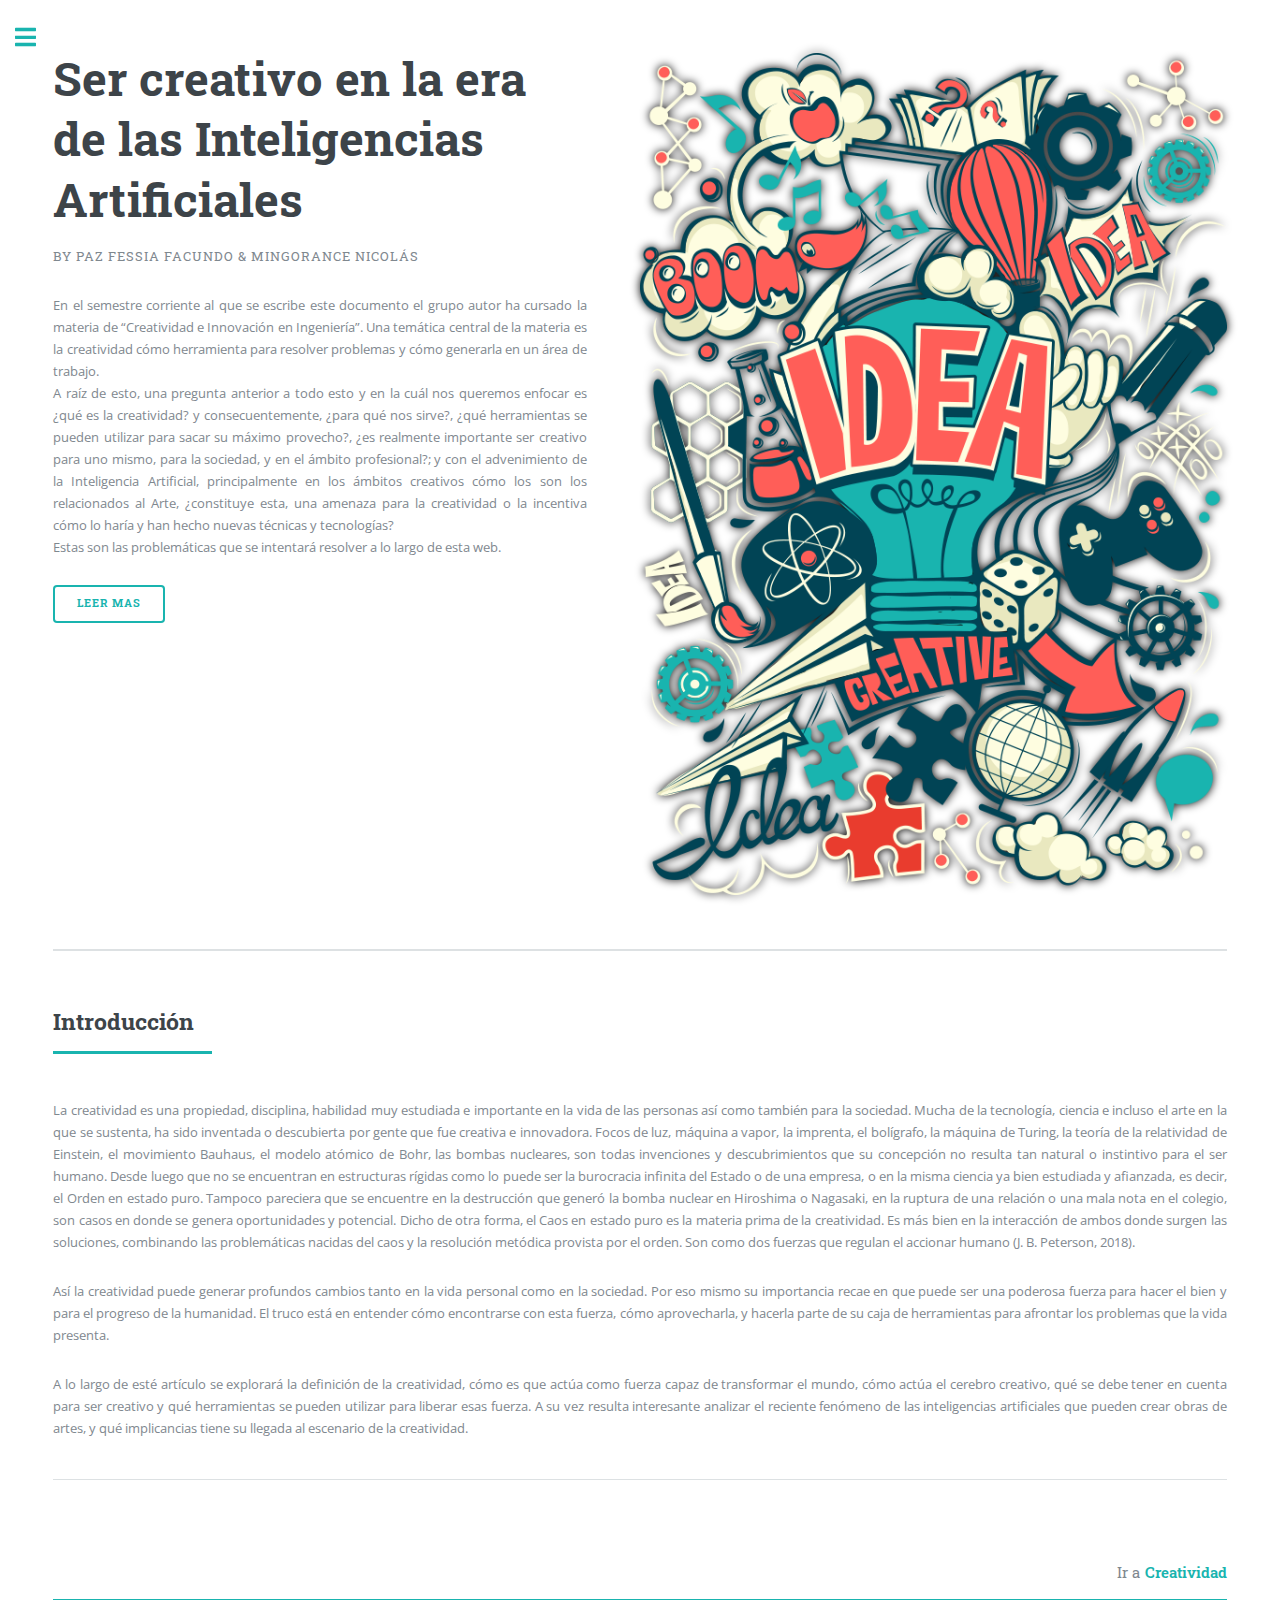
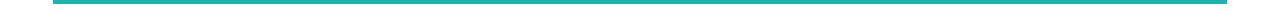
==== commit 41b9af45: "final" ====
--- a/index.html
+++ b/index.html
@@ -23,8 +23,8 @@
 			<div class="inner">
 
 				<!-- Header -->
-				<header id="header">
-				</header>
+				<!-- <header id="header">
+				</header> -->
 
 				<!-- Banner -->
 				<section id="banner">
@@ -66,13 +66,13 @@
 						<h2>Introducción</h2>
 					</header>
 
-					<p> 
+					<p style="text-align: justify;"> 
 						La creatividad es una propiedad, disciplina, habilidad muy estudiada e importante en la vida de las personas así como también para la sociedad. Mucha de la tecnología, ciencia e incluso el arte en la que se sustenta, ha sido inventada o descubierta por gente que fue creativa e innovadora. Focos de luz, máquina a vapor, la imprenta, el bolígrafo, la máquina de Turing, la teoría de la relatividad de Einstein, el movimiento Bauhaus, el modelo atómico de Bohr, las bombas nucleares, son todas invenciones y descubrimientos que su concepción no resulta tan natural o instintivo para el ser humano. Desde luego que no se encuentran en estructuras rígidas como lo puede ser la burocracia infinita del Estado o de una empresa, o en la misma ciencia ya bien estudiada y afianzada, es decir, el Orden en estado puro. Tampoco pareciera que se encuentre en la destrucción que generó la bomba nuclear en Hiroshima o Nagasaki, en la ruptura de una relación o una mala nota en el colegio, son casos en donde se genera oportunidades y potencial. Dicho de otra forma, el Caos en estado puro es la materia prima de la creatividad. Es más bien en la interacción de ambos donde surgen las soluciones, combinando las problemáticas nacidas del caos y la resolución metódica provista por el orden. Son como dos fuerzas que regulan el accionar humano (J. B. Peterson, 2018). 
 					</p>
-					<p>
+					<p style="text-align: justify;">
 						Así la creatividad puede generar profundos cambios tanto en la vida personal como en la sociedad. Por eso mismo su importancia recae en que puede ser una poderosa fuerza para hacer el bien y para el progreso de la humanidad. El truco está en entender cómo encontrarse con esta fuerza, cómo aprovecharla, y hacerla parte de su caja de herramientas para afrontar los problemas que la vida presenta.
 					</p>
-					<p>
+					<p style="text-align: justify;">
 						A lo largo de esté artículo se explorará la definición de la creatividad, cómo es que actúa como fuerza capaz de transformar el mundo, cómo actúa el cerebro creativo, qué se debe tener en cuenta para ser creativo y qué herramientas se pueden utilizar para liberar esas fuerza. A su vez resulta interesante analizar el reciente fenómeno de las inteligencias artificiales que pueden crear obras de artes, y qué implicancias tiene su llegada al escenario de la creatividad.
 					</p>
 					
--- a/assets/css/main.css
+++ b/assets/css/main.css
@@ -1661,6 +1661,7 @@
 .image img {
   border-radius: 0.375em;
   display: block;
+  filter: drop-shadow(0px 0px 5px black);
 }
 .image.left, .image.right {
   max-width: 40%;
